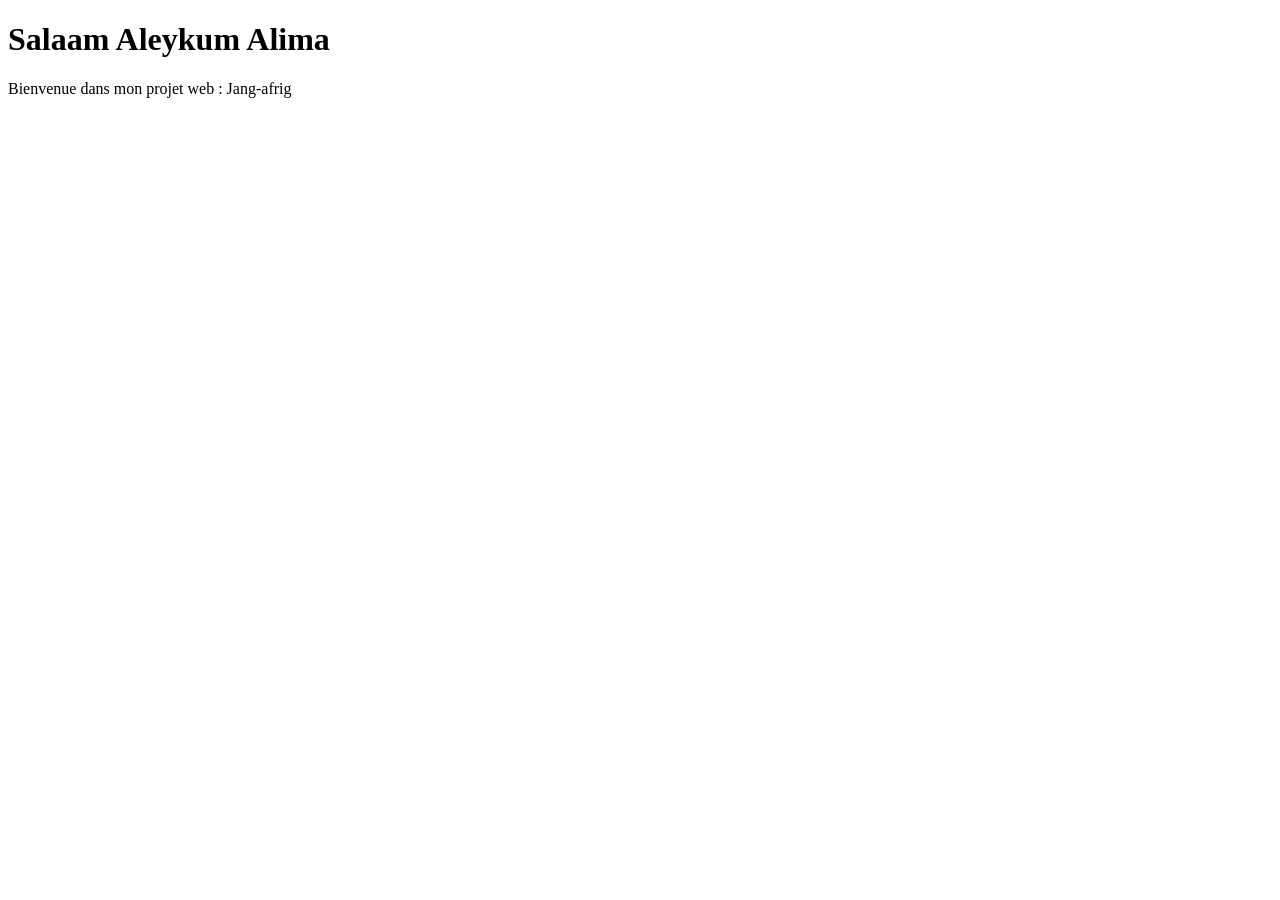
==== index.html @ 130685fb "v0 :1ere preparation de fichier avec git et vs code" ====
<!DOCTYPE html>
<html lang="fr">
    <head>
        <meta charset="UTF-8">
        <title>Hello Alima</title>
    </head>
    <body>
        <h1>Salaam Aleykum Alima</h1>
        <p>Bienvenue dans mon projet web : Jang-afrig</p>
    </body>
</html>
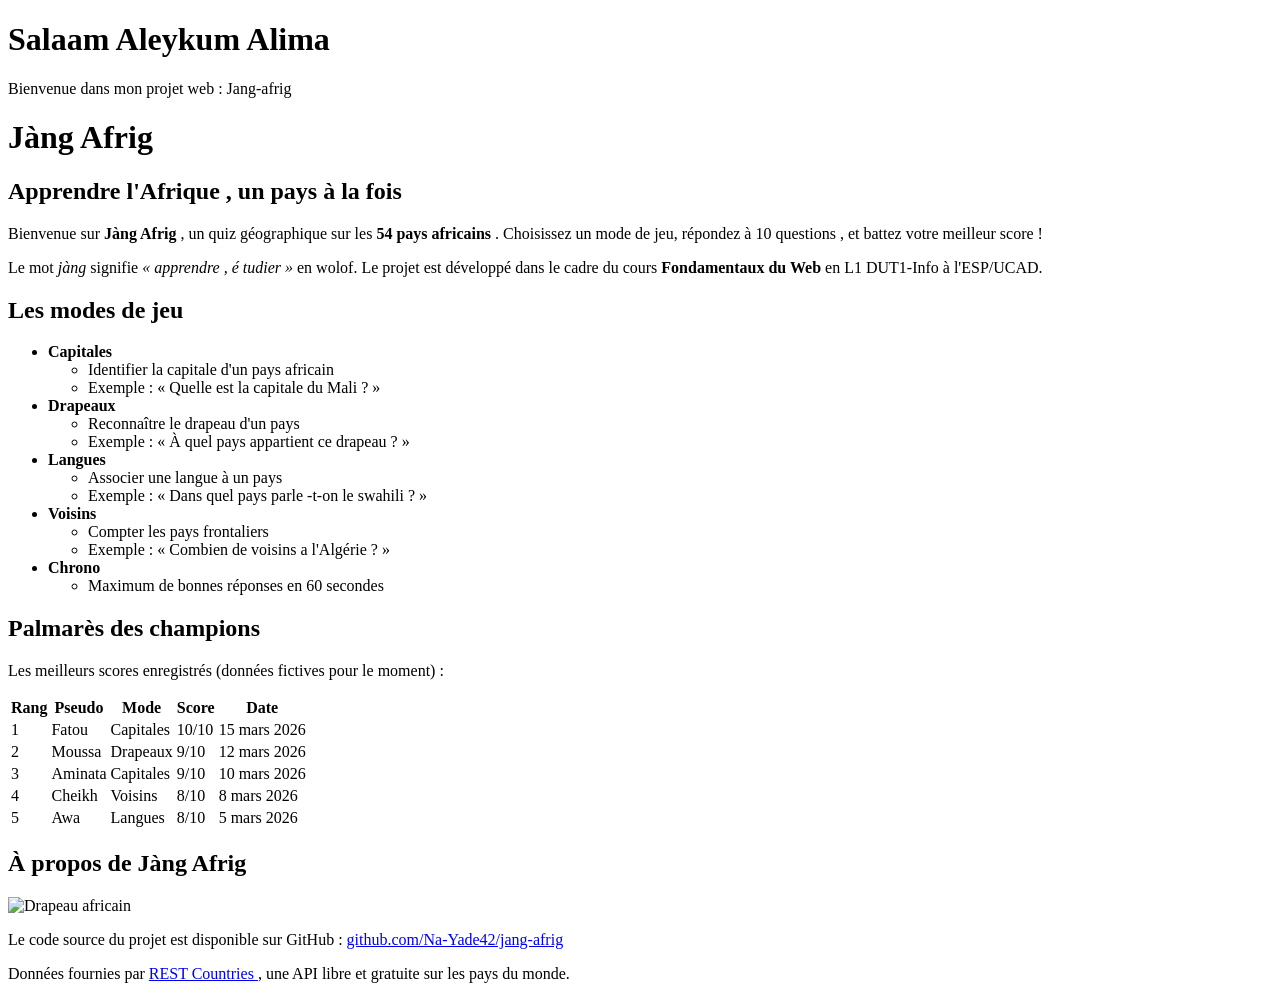
==== commit ce25a001: "v0.1 : page d'accueil HTML brut" ====
--- a/index.html
+++ b/index.html
@@ -7,5 +7,119 @@
     <body>
         <h1>Salaam Aleykum Alima</h1>
         <p>Bienvenue dans mon projet web : Jang-afrig</p>
+        <h1>Jàng Afrig </h1>
+<h2>Apprendre l'Afrique , un pays à la fois </h2>
+<p>
+Bienvenue sur <strong >Jàng Afrig </strong >, un quiz géographique sur
+les
+<strong >54 pays africains </strong >. Choisissez un mode de jeu,
+répondez à
+10 questions , et battez votre meilleur score !
+</p>
+<p>
+    Le mot <em>jàng</em> signifie <em>«&nbsp;apprendre , é
+tudier&nbsp;»</em>
+en wolof. Le projet est développé dans le cadre du cours
+<strong >Fondamentaux du Web </strong > en L1 DUT1-Info à l'ESP/UCAD.
+</p>
+<h2>Les modes de jeu </h2>
+<ul>
+<li>
+<strong >Capitales </strong >
+<ul>
+<li>Identifier la capitale d'un pays africain </li>
+<li>Exemple : « Quelle est la capitale du Mali ? »</li>
+</ul>
+</li>
+<li>
+<strong >Drapeaux </strong >
+<ul>
+<li>Reconnaître le drapeau d'un pays </li>
+<li>Exemple : « À quel pays appartient ce drapeau ? »</li>
+</ul>
+</li>
+<li>
+<strong >Langues </strong >
+<ul>
+<li>Associer une langue à un pays </li>
+<li>Exemple : « Dans quel pays parle -t-on le swahili ? »</li>
+</ul>
+</li>
+<li>
+<strong >Voisins </strong >
+<ul>
+<li>Compter les pays frontaliers </li>
+<li>Exemple : « Combien de voisins a l'Algérie ? »</li>
+</ul>
+</li>
+<li>
+<strong >Chrono </strong >
+<ul>
+<li>Maximum de bonnes réponses en 60 secondes </li>
+</ul>
+</li>
+</ul>
+<h2>Palmarès des champions </h2>
+<p>Les meilleurs scores enregistrés (données fictives pour le moment)
+:</p>
+<table >
+<tr>
+<th>Rang </th>
+<th>Pseudo </th>
+<th>Mode </th>
+<th>Score </th>
+<th>Date </th>
+</tr>
+<tr>
+<td>1</td>
+<td>Fatou </td>
+<td>Capitales </td>
+<td>10/10</td>
+<td>15 mars 2026</td>
+</tr>
+<tr>
+<td>2</td>
+<td>Moussa </td>
+<td>Drapeaux </td>
+<td>9/10</td>
+<td>12 mars 2026</td>
+</tr>
+<tr>
+<td>3</td>
+<td>Aminata </td>
+<td>Capitales </td>
+<td>9/10</td>
+<td>10 mars 2026</td>
+</tr>
+<tr>
+<td>4</td>
+<td>Cheikh </td>
+<td>Voisins </td>
+<td>8/10</td>
+<td>8 mars 2026</td>
+</tr>
+<tr>
+<td>5</td>
+<td>Awa </td>
+<td>Langues </td>
+<td>8/10</td>
+<td>5 mars 2026</td>
+</tr>
+</table >
+<h2>À propos de Jàng Afrig </h2>
+<p>
+<img src="images/drapeau.png" alt="Drapeau africain" width="200">
+</p>
+<p>
+Le code source du projet est disponible sur GitHub :
+<a href="https://github.com/NA-Yade42/jang-afrig">
+github.com/Na-Yade42/jang-afrig
+</a>
+</p>
+<p>
+Données fournies par
+<a href="https://restcountries.com">REST Countries </a>,
+une API libre et gratuite sur les pays du monde.
+</p>
     </body>
 </html>
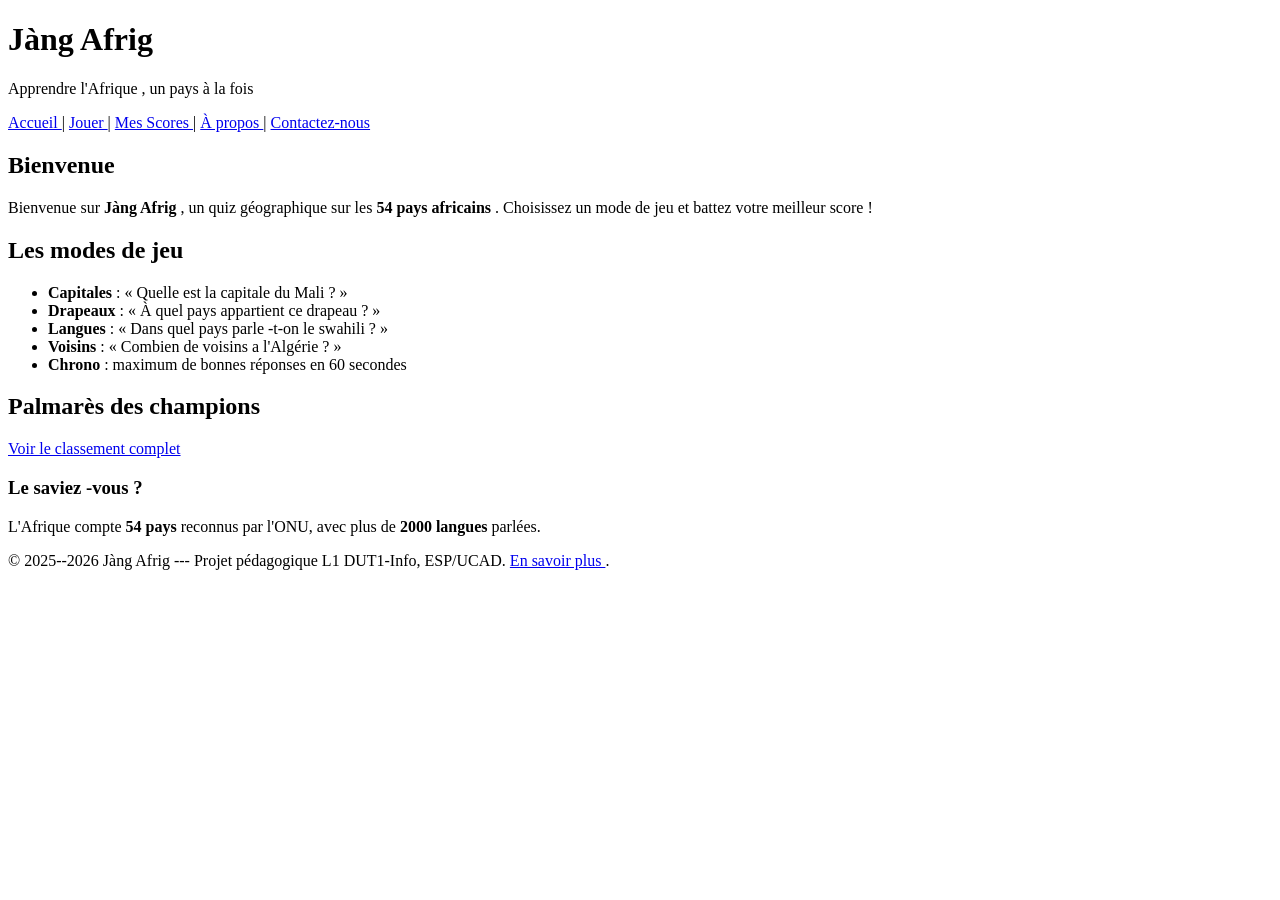
==== commit bfbf4985: "v0 .2 : 5 pages HTML semantiques + formulaire" ====
--- a/index.html
+++ b/index.html
@@ -5,121 +5,62 @@
         <title>Hello Alima</title>
     </head>
     <body>
-        <h1>Salaam Aleykum Alima</h1>
-        <p>Bienvenue dans mon projet web : Jang-afrig</p>
-        <h1>Jàng Afrig </h1>
-<h2>Apprendre l'Afrique , un pays à la fois </h2>
+        <header >
+<h1>Jàng Afrig </h1>
+<p>Apprendre l'Afrique , un pays à la fois </p>
+</header >
+<nav>
+<a href="index.html">Accueil </a> |
+<a href="quiz.html">Jouer </a> |
+<a href="scores.html">Mes Scores </a> |
+<a href="apropos.html">À propos </a> |
+<a href="contact.html">Contactez-nous</a>
+</nav>
+<main>
+<section >
+<h2>Bienvenue </h2>
 <p>
-Bienvenue sur <strong >Jàng Afrig </strong >, un quiz géographique sur
-les
-<strong >54 pays africains </strong >. Choisissez un mode de jeu,
-répondez à
-10 questions , et battez votre meilleur score !
+Bienvenue sur <strong >Jàng Afrig </strong >, un quiz
+géographique sur les
+<strong >54 pays africains </strong >. Choisissez un mode de
+jeu et battez
+votre meilleur score !
 </p>
-<p>
-    Le mot <em>jàng</em> signifie <em>«&nbsp;apprendre , é
-tudier&nbsp;»</em>
-en wolof. Le projet est développé dans le cadre du cours
-<strong >Fondamentaux du Web </strong > en L1 DUT1-Info à l'ESP/UCAD.
-</p>
+</section >
+<section >
 <h2>Les modes de jeu </h2>
 <ul>
-<li>
-<strong >Capitales </strong >
-<ul>
-<li>Identifier la capitale d'un pays africain </li>
-<li>Exemple : « Quelle est la capitale du Mali ? »</li>
+<li><strong >Capitales </strong > : « Quelle est la capitale
+du Mali ? »</li>
+<li><strong >Drapeaux </strong > : « À quel pays appartient
+ce drapeau ? »</li>
+<li><strong >Langues </strong > : « Dans quel pays
+parle -t-on le swahili ? »</li>
+<li><strong >Voisins </strong > : « Combien de voisins a
+l'Algérie ? »</li>
+<li><strong >Chrono </strong > : maximum de bonnes réponses
+en 60 secondes </li>
 </ul>
-</li>
-<li>
-<strong >Drapeaux </strong >
-<ul>
-<li>Reconnaître le drapeau d'un pays </li>
-<li>Exemple : « À quel pays appartient ce drapeau ? »</li>
-</ul>
-</li>
-<li>
-<strong >Langues </strong >
-<ul>
-<li>Associer une langue à un pays </li>
-<li>Exemple : « Dans quel pays parle -t-on le swahili ? »</li>
-</ul>
-</li>
-<li>
-<strong >Voisins </strong >
-<ul>
-<li>Compter les pays frontaliers </li>
-<li>Exemple : « Combien de voisins a l'Algérie ? »</li>
-</ul>
-</li>
-<li>
-<strong >Chrono </strong >
-<ul>
-<li>Maximum de bonnes réponses en 60 secondes </li>
-</ul>
-</li>
-</ul>
+</section >
+<section >
 <h2>Palmarès des champions </h2>
-<p>Les meilleurs scores enregistrés (données fictives pour le moment)
-:</p>
-<table >
-<tr>
-<th>Rang </th>
-<th>Pseudo </th>
-<th>Mode </th>
-<th>Score </th>
-<th>Date </th>
-</tr>
-<tr>
-<td>1</td>
-<td>Fatou </td>
-<td>Capitales </td>
-<td>10/10</td>
-<td>15 mars 2026</td>
-</tr>
-<tr>
-<td>2</td>
-<td>Moussa </td>
-<td>Drapeaux </td>
-<td>9/10</td>
-<td>12 mars 2026</td>
-</tr>
-<tr>
-<td>3</td>
-<td>Aminata </td>
-<td>Capitales </td>
-<td>9/10</td>
-<td>10 mars 2026</td>
-</tr>
-<tr>
-<td>4</td>
-<td>Cheikh </td>
-<td>Voisins </td>
-<td>8/10</td>
-<td>8 mars 2026</td>
-</tr>
-<tr>
-<td>5</td>
-<td>Awa </td>
-<td>Langues </td>
-<td>8/10</td>
-<td>5 mars 2026</td>
-</tr>
-</table >
-<h2>À propos de Jàng Afrig </h2>
+<p><a href="scores.html">Voir le classement complet </a></p>
+</section >
+</main>
+<aside >
+<h3>Le saviez -vous ?</h3>
 <p>
-<img src="images/drapeau.png" alt="Drapeau africain" width="200">
+L'Afrique compte <strong >54 pays </strong > reconnus par l'ONU,
+avec plus de <strong >2000 langues </strong > parlées.
 </p>
+</aside >
+<footer >
 <p>
-Le code source du projet est disponible sur GitHub :
-<a href="https://github.com/NA-Yade42/jang-afrig">
-github.com/Na-Yade42/jang-afrig
-</a>
+&copy; 2025--2026 Jàng Afrig --- Projet pédagogique L1
+DUT1-Info, ESP/UCAD.
+<a href="apropos.html">En savoir plus </a>.
 </p>
-<p>
-Données fournies par
-<a href="https://restcountries.com">REST Countries </a>,
-une API libre et gratuite sur les pays du monde.
-</p>
+</footer >
     </body>
+    
 </html>
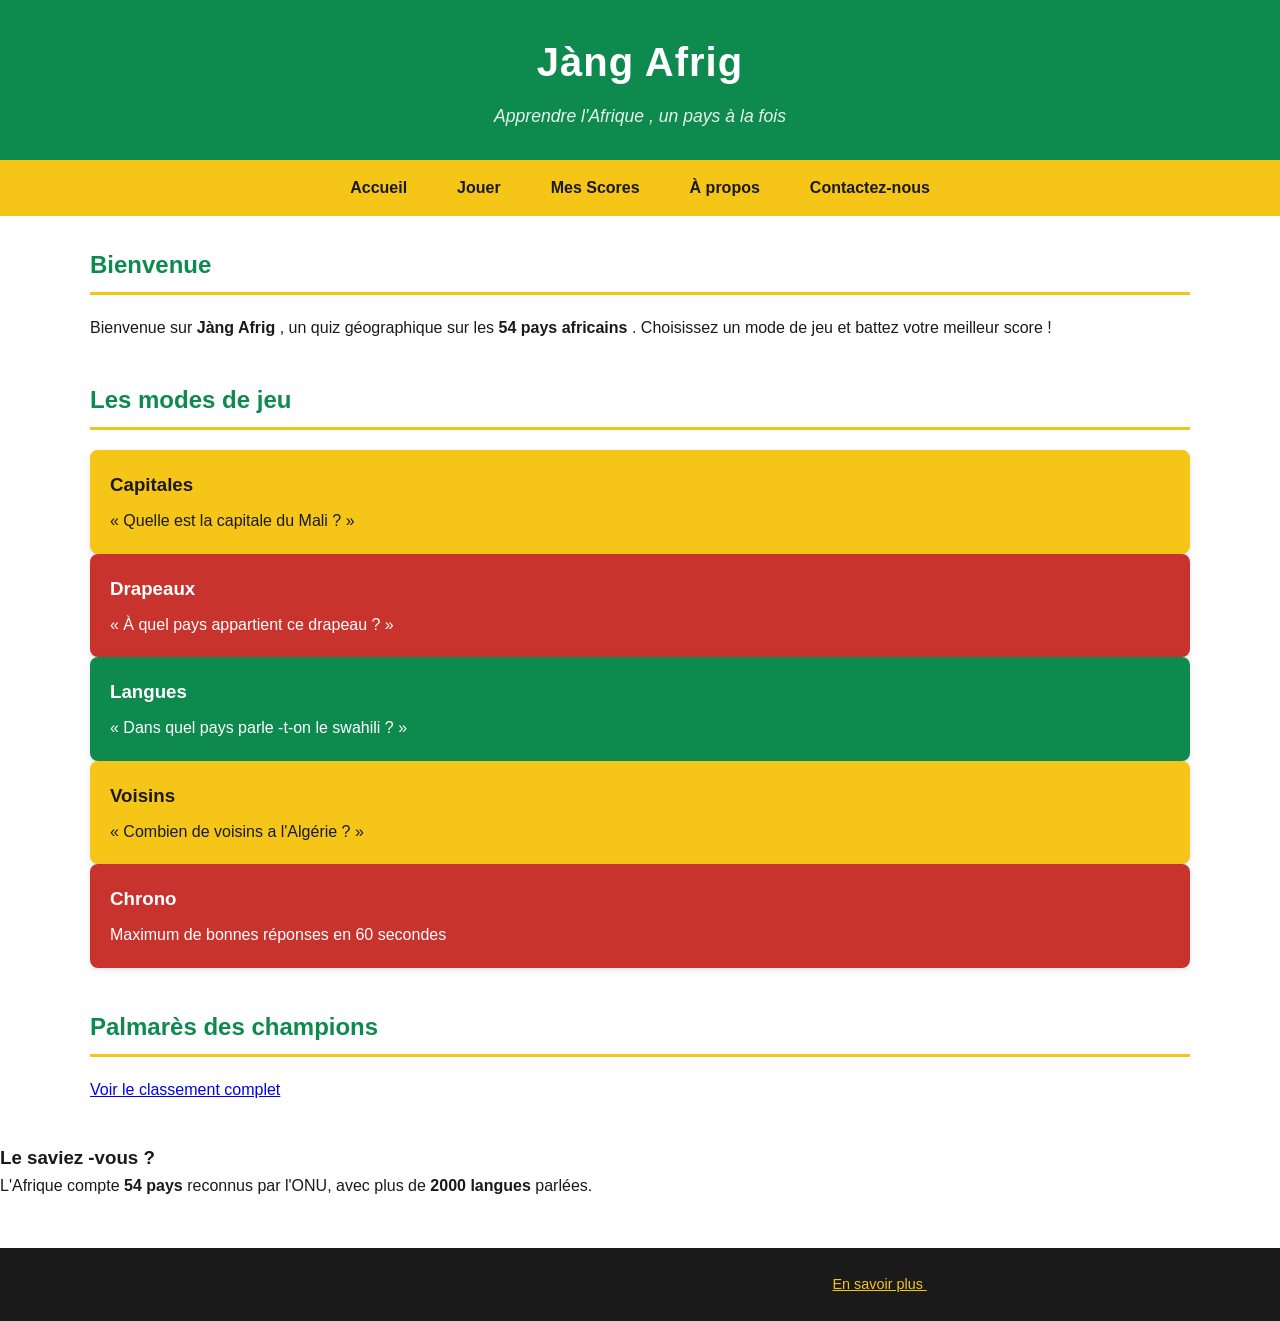
==== commit 668eec69: "v0.3 : CSS panafricain + Google Fonts" ====
--- a/index.html
+++ b/index.html
@@ -3,6 +3,14 @@
     <head>
         <meta charset="UTF-8">
         <title>Hello Alima</title>
+        <meta charset="UTF -8">
+        <title >Jàng Afrig </title >
+        <link rel="stylesheet" href="style.css">
+        <link rel="preconnect" href="https://fonts.googleapis.com">
+<link rel="preconnect" href="https://fonts.gstatic.com" crossorigin >
+<link
+href="https://fonts.googleapis.com/css2?family=Poppins:wght@400;600&family=Montserrat:wght@600;700&display=swap"
+rel="stylesheet">
     </head>
     <body>
         <header >
@@ -10,10 +18,10 @@
 <p>Apprendre l'Afrique , un pays à la fois </p>
 </header >
 <nav>
-<a href="index.html">Accueil </a> |
-<a href="quiz.html">Jouer </a> |
-<a href="scores.html">Mes Scores </a> |
-<a href="apropos.html">À propos </a> |
+<a href="index.html">Accueil </a>
+<a href="quiz.html">Jouer </a>
+<a href="scores.html">Mes Scores </a>
+<a href="apropos.html">À propos </a>
 <a href="contact.html">Contactez-nous</a>
 </nav>
 <main>
@@ -29,18 +37,28 @@
 </section >
 <section >
 <h2>Les modes de jeu </h2>
-<ul>
-<li><strong >Capitales </strong > : « Quelle est la capitale
-du Mali ? »</li>
-<li><strong >Drapeaux </strong > : « À quel pays appartient
-ce drapeau ? »</li>
-<li><strong >Langues </strong > : « Dans quel pays
-parle -t-on le swahili ? »</li>
-<li><strong >Voisins </strong > : « Combien de voisins a
-l'Algérie ? »</li>
-<li><strong >Chrono </strong > : maximum de bonnes réponses
-en 60 secondes </li>
-</ul>
+<div class="modes-grille">
+<div class="carte-mode carte-jaune">
+<h3>Capitales </h3>
+<p>« Quelle est la capitale du Mali ? »</p>
+</div>
+<div class="carte-mode carte-rouge">
+<h3>Drapeaux </h3>
+<p>« À quel pays appartient ce drapeau ? »</p>
+</div>
+<div class="carte-mode carte-vert">
+<h3>Langues </h3>
+<p>« Dans quel pays parle -t-on le swahili ? »</p>
+</div>
+<div class="carte-mode carte-jaune">
+<h3>Voisins </h3>
+<p>« Combien de voisins a l'Algérie ? »</p>
+</div>
+<div class="carte-mode carte-rouge">
+<h3>Chrono </h3>
+<p>Maximum de bonnes réponses en 60 secondes </p>
+</div>
+</div>
 </section >
 <section >
 <h2>Palmarès des champions </h2>
--- a/style.css
+++ b/style.css
@@ -0,0 +1,156 @@
+* {
+box-sizing: border -box;
+margin: 0;
+padding: 0;
+}
+body {
+font-family: 'Poppins ', sans-serif;
+line-height: 1.6;
+color: var(--noir);
+background -color: var(--blanc-casse);
+}
+h1, h2, h3 {
+font-family: 'Montserrat ', sans-serif;
+font-weight: 700;
+}
+:root {
+--vert: #0E8A4F;
+--jaune: #F5C518;
+--rouge: #C8332E;
+--noir: #1A1A1A;
+--blanc-casse: #F8F8F8;
+}
+header {
+background-color: var(--vert);
+color: white;
+padding: 30px 20px;
+text-align: center;
+}
+header h1 {
+font-size: 2.5rem;
+margin-bottom: 8px;
+letter-spacing: 1px;
+}
+header p {
+font-size: 1.1rem;
+opacity: 0.9;
+font-style: italic;
+}
+nav {
+background-color: var(--jaune);
+padding: 0;
+display: flex;
+justify-content: center;
+flex-wrap: wrap;
+}
+nav a {
+color: var(--noir);
+text-decoration: none;
+font-weight: 600;
+padding: 15px 25px;
+transition: background-color 0.2s;
+}
+nav a:hover {
+background-color: var(--vert);
+color: white;
+}
+main {
+max-width: 1100px;
+margin: 30px auto;
+padding: 0 20px;
+}
+main section {
+margin-bottom: 40px;
+}
+main h2 {
+color: var(--vert);
+border-bottom: 3px solid var(--jaune);
+padding-bottom: 8px;
+margin-bottom: 20px;
+}
+.modes -grille {
+display: flex;
+flex-wrap: wrap;
+gap: 15px;
+}
+.carte-mode {
+flex: 1 1 200px;
+padding: 20px;
+border-radius: 8px;
+color: var(--noir);
+box-shadow: 0 2px 6px rgba(0, 0, 0, 0.1);
+}
+.carte-mode h3 {
+margin-bottom: 8px;
+}
+.carte-jaune { background-color: var(--jaune); }
+.carte-rouge { background-color: var(--rouge); color: white; }
+.carte-vert { background-color: var(--vert); color: white; }
+.btn {
+display: inline -block;
+padding: 12px 28px;
+font-size: 1rem;
+font-weight: 600;
+border: none;
+border-radius: 6px;
+cursor: pointer;
+text-decoration: none;
+transition: background -color 0.2s, transform 0.1s;
+}
+.btn-primary {
+background-color: var(--vert);
+color: white;
+}
+.btn-primary:hover {
+background-color: #0a6e3f; /* vert plus foncé */
+}
+.btn-primary:active {
+transform: scale(0.97);
+}
+.btn-secondary {
+background-color: var(--blanc -casse);
+color: var(--noir);
+border: 2px solid var(--noir);
+}
+.btn-secondary:hover {
+background-color: var(--noir);
+color: white;
+}
+table {
+width: 100%;
+border-collapse: collapse;
+margin-top: 15px;
+box-shadow: 0 2px 6px rgba(0, 0, 0, 0.05);
+}
+th {
+background-color: var(--vert);
+color: white;
+padding: 12px;
+text-align: left;
+}
+td {
+padding: 10px 12px;
+border-bottom: 1px solid #e0e0e0;
+}
+/* Lignes alternées (zébrures) */
+tr:nth-child(even) td {
+background-color: rgba(245, 197, 24, 0.08);
+}
+tr:hover td {
+background-color: rgba(14, 138, 79, 0.1);
+}
+footer {
+background-color: var(--noir);
+color: var(--blanc -casse);
+padding: 25px 20px;
+text-align: center;
+margin-top: 50px;
+font-size: 0.9rem;
+}
+footer a {
+    color: var(--jaune);
+text-decoration: underline;
+}
+footer a:hover {
+color: white;
+}
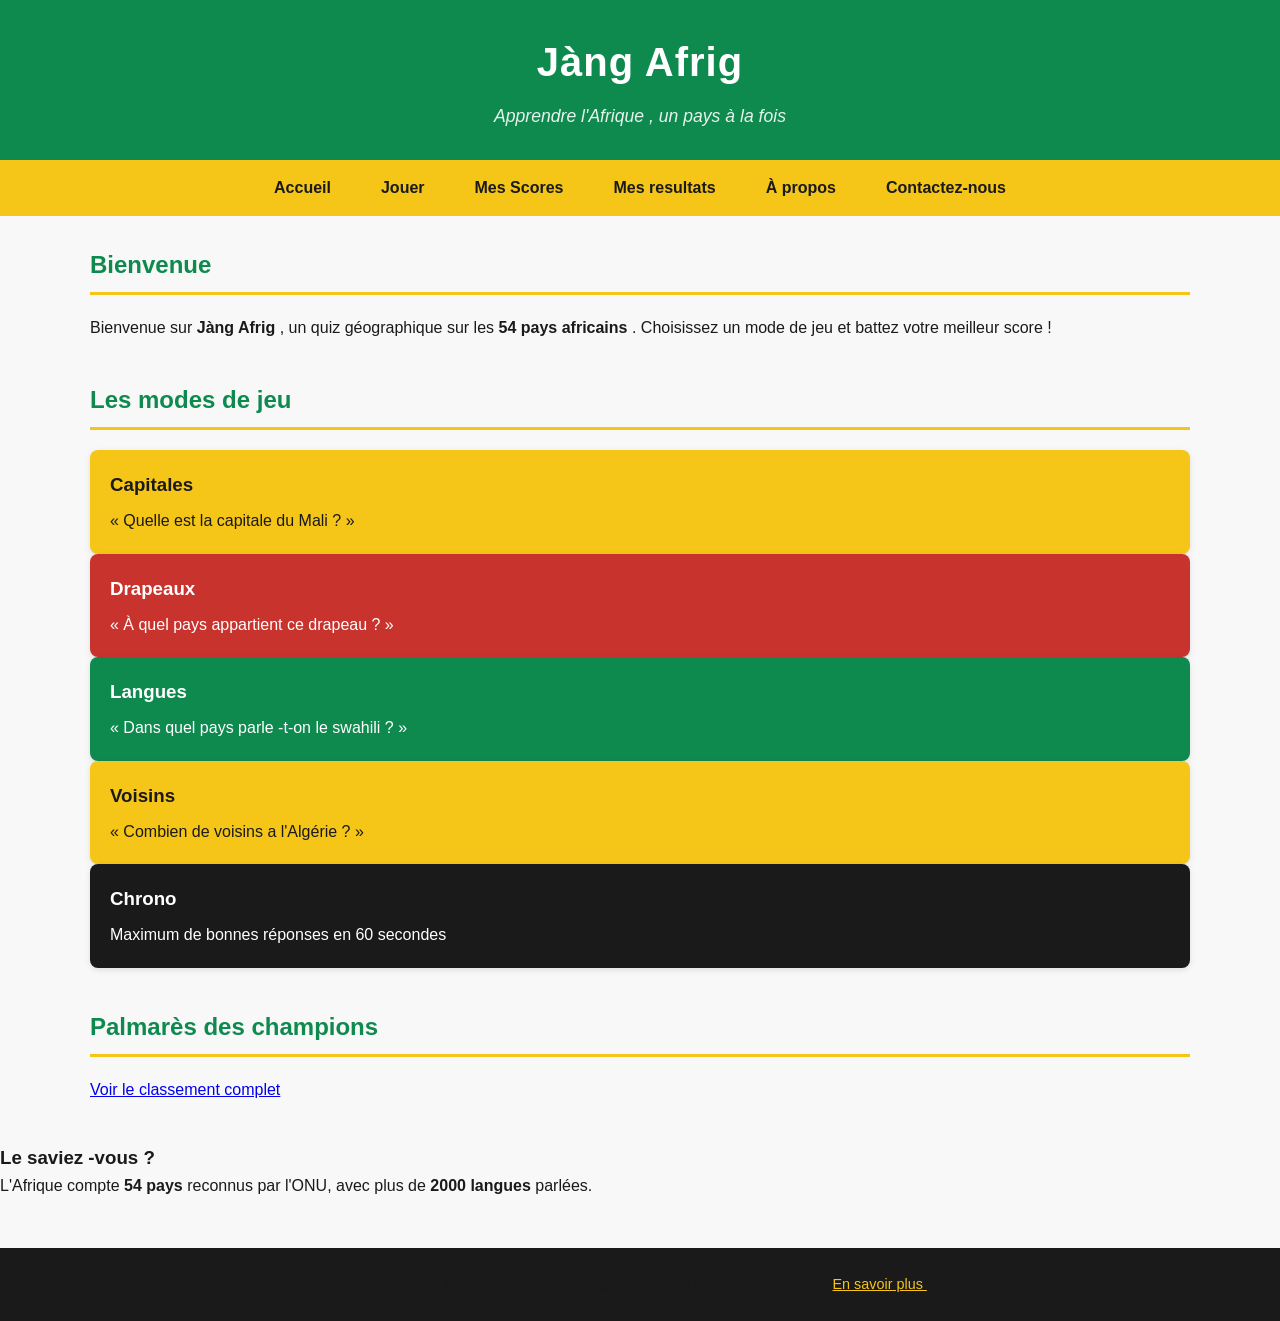
==== commit b6583a3d: "v0.3 : CSS panafricain + Google Fonts" ====
--- a/index.html
+++ b/index.html
@@ -21,6 +21,7 @@
 <a href="index.html">Accueil </a>
 <a href="quiz.html">Jouer </a>
 <a href="scores.html">Mes Scores </a>
+<a href="resultat.html">Mes resultats </a>
 <a href="apropos.html">À propos </a>
 <a href="contact.html">Contactez-nous</a>
 </nav>
@@ -54,7 +55,7 @@
 <h3>Voisins </h3>
 <p>« Combien de voisins a l'Algérie ? »</p>
 </div>
-<div class="carte-mode carte-rouge">
+<div class="carte-mode carte-noir">
 <h3>Chrono </h3>
 <p>Maximum de bonnes réponses en 60 secondes </p>
 </div>
@@ -80,5 +81,4 @@
 </p>
 </footer >
     </body>
-    
 </html>
--- a/style.css
+++ b/style.css
@@ -7,7 +7,7 @@
 font-family: 'Poppins ', sans-serif;
 line-height: 1.6;
 color: var(--noir);
-background -color: var(--blanc-casse);
+background-color: var(--blanc-casse);
 }
 h1, h2, h3 {
 font-family: 'Montserrat ', sans-serif;
@@ -86,6 +86,7 @@
 .carte-jaune { background-color: var(--jaune); }
 .carte-rouge { background-color: var(--rouge); color: white; }
 .carte-vert { background-color: var(--vert); color: white; }
+.carte-noir { background-color: var(--noir); color:white; border: yellow; }
 .btn {
 display: inline -block;
 padding: 12px 28px;
@@ -111,6 +112,8 @@
 background-color: var(--blanc -casse);
 color: var(--noir);
 border: 2px solid var(--noir);
+display: flex; 
+gap: 10px;
 }
 .btn-secondary:hover {
 background-color: var(--noir);
